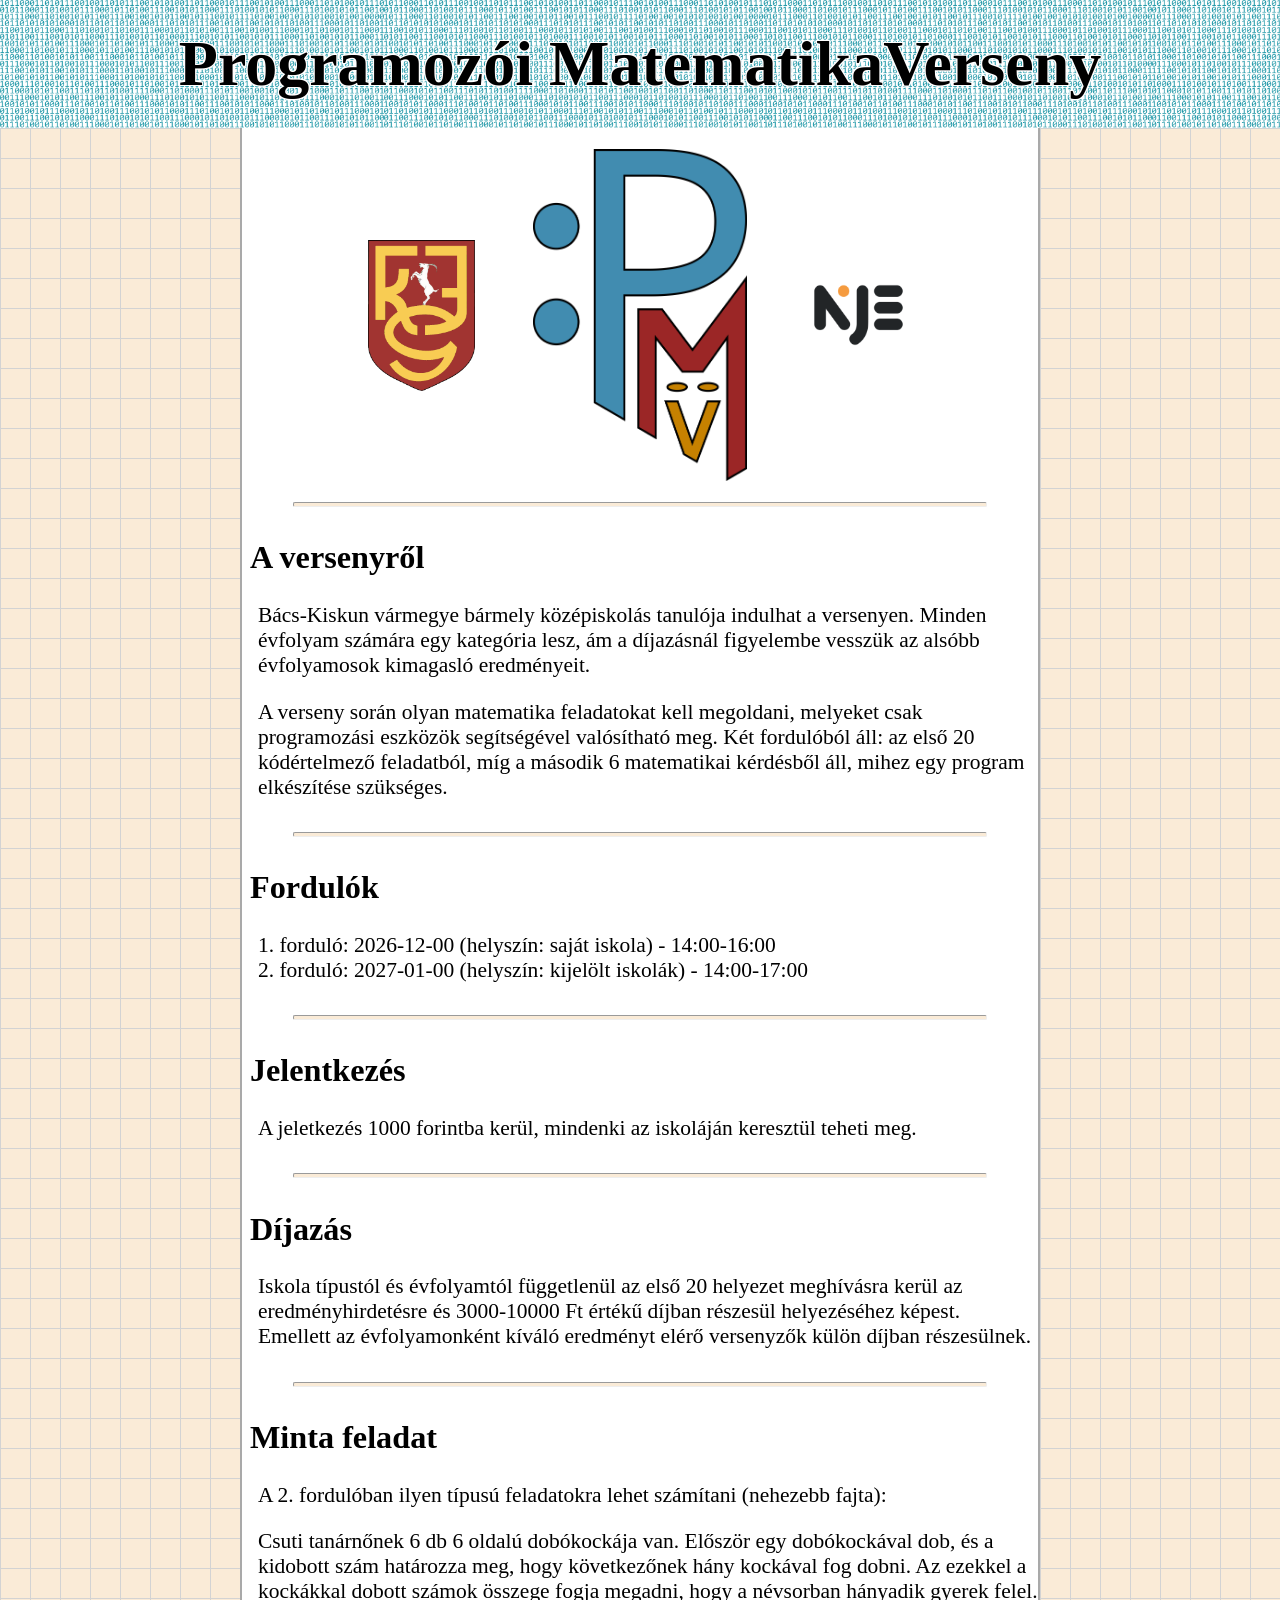
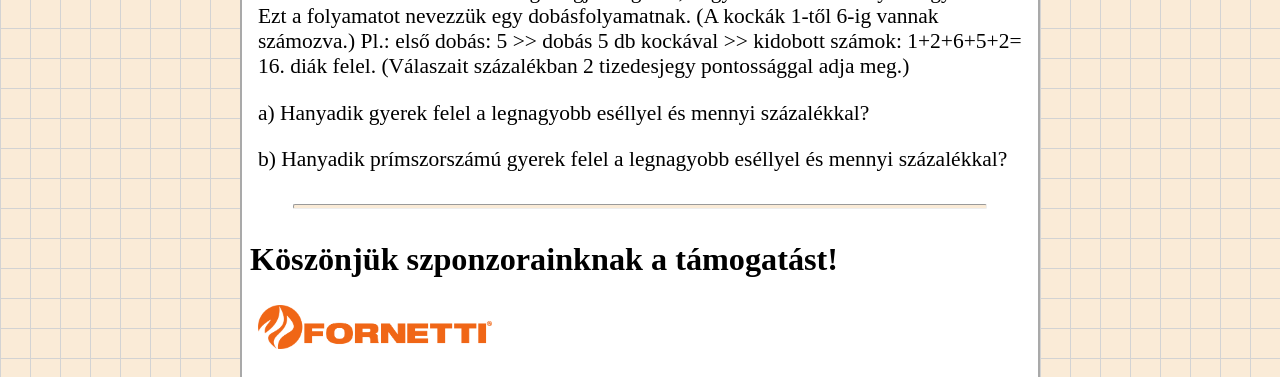
==== weboldal/weboldal.html @ 357684c5 "Add files via upload" ====
<!DOCTYPE html>
<html lang="hu">
    <head>
        <meta charset="UTF-8">
        <meta name="viewport" content="width=device-width, initial-scale=1.0">
        <title>Programozói Matematika Verseny</title>
        <link rel="icon" type="image/png" href="logo.png">
        <link rel="stylesheet" href="promat.css">
    </head>

    <body>
        <div class="fejlec">
            <h1 class="focim">Programozói MatematikaVerseny</h1>
        </div>
            

        <div class="container">
            <div class="szel bal"></div>

            <div class="tartalom">
                <div class="kepek">
                    <img alt="Katona logo" src="katona_logo.png" class="katona_logo">
                    <img alt="PMV logo" src="logo.png" class="PMV_logo">
                    <img alt="NJE logo" src="njeicon.png" class="NJE_logo">
                </div>

                <hr style="margin-top: 0;">
                    <h2>A versenyről</h2>
                    <p>Bács-Kiskun vármegye bármely középiskolás tanulója indulhat a versenyen. Minden évfolyam számára egy kategória lesz, ám a díjazásnál figyelembe vesszük az alsóbb évfolyamosok kimagasló eredményeit.</p>
                    <p>A verseny során olyan matematika feladatokat kell megoldani, melyeket csak programozási eszközök segítségével valósítható meg. 
                        Két fordulóból áll: az első 20 kódértelmező feladatból, míg a második 6 matematikai kérdésből áll, mihez egy program elkészítése szükséges. </p>
                <hr>
                    <h2>Fordulók</h2>
                    <p>1. forduló: 2026-12-00 (helyszín: saját iskola) - 14:00-16:00<br>
                        2. forduló: 2027-01-00 (helyszín: kijelölt iskolák) - 14:00-17:00</p>
                <hr>
                    <h2>Jelentkezés</h2>
                    <p>A jeletkezés 1000 forintba kerül, mindenki az iskoláján keresztül teheti meg.</p>
                <hr>
                    <h2>Díjazás</h2>
                    <p>Iskola típustól és évfolyamtól függetlenül az első 20 helyezet meghívásra kerül az eredményhirdetésre és 3000-10000 Ft értékű díjban részesül helyezéséhez képest.
                        Emellett az évfolyamonként kíváló eredményt elérő versenyzők külön díjban részesülnek.
                    </p>
                <hr>
                    <h2>Minta feladat</h2>
                    <p>A 2. fordulóban ilyen típusú feladatokra lehet számítani (nehezebb fajta):</p>
                    <p>Csuti tanárnőnek 6 db 6 oldalú dobókockája van. Először egy dobókockával dob, és a kidobott szám határozza meg, hogy következőnek hány kockával fog dobni. 
                        Az ezekkel a kockákkal dobott számok összege fogja megadni, hogy a névsorban hányadik gyerek felel. Ezt a folyamatot nevezzük egy dobásfolyamatnak. (A kockák 1-től 6-ig vannak számozva.)
                        Pl.: első dobás: 5 >> dobás 5 db kockával >> kidobott számok: 1+2+6+5+2= 16. diák felel. (Válaszait százalékban 2 tizedesjegy pontossággal adja meg.)</p>
                    <p>a) Hanyadik gyerek felel a legnagyobb eséllyel és mennyi százalékkal?</p>
                    <p>b) Hanyadik prímszorszámú gyerek felel a legnagyobb eséllyel és mennyi százalékkal?</p>
                <hr>
                    <h2>Köszönjük szponzorainknak a támogatást!</h2>
                    <p><a href="https://www.fornetti.hu/"><img alt="Fornetti" src="fornetti.png" class="Fornetti_logo"></a></p>

            </div>
            
            <div class="szel"></div>
        </div>
        




    </body>
</html>
---- weboldal/promat.css ----
body{
    margin: 0;
    padding: 0;
    background-color: antiquewhite;
    /*background-image:
        linear-gradient(lightgray 1px, transparent 1px),
        linear-gradient(90deg, lightgray 1px, transparent 1px);

    background-size: 30px 30px;/*clamp(10px, 3vw, 50px) clamp(10px, 3vw, 50px);*/
}

/*----------------------------------------------------------------------*/

.focim{
    text-align: center;
    font-size: clamp(10px, 5vw, 100px);
    text-shadow:
        -1px -1px 0 white,
         0px -1px 0 white,
         1px -1px 0 white,
        -1px  0px 0 white,
         1px  0px 0 white,
        -1px  1px 0 white,
         0px  1px 0 white,
         1px  1px 0 white;
}

.fejlec{
    height: clamp(60px, 10vw, 200px);
    background-color: white;
    background-image: url("fejlec3.png");
    background-size: clamp(300px, 30vw, 600px);
    

    display: flex;
    justify-content: center;
    align-items: center;

}

.kepek {
    display: flex;
    justify-content: center; /* oldalról közép */
    align-items: center;     /* fent-lent közép */
    gap: clamp(0px, 27%/6, 400px);
    /*border: 1px solid black;*/
}
/*.kepek img {
    border: 1px solid black; 
}*/

.katona_logo{
    width: clamp(0px, 27%/2, 200px);
    
}
.PMV_logo{
    padding: clamp(0px, 2.7%, 40px);
    width: clamp(0px, 27%, 400px);
}
.NJE_logo{
    width: clamp(0px, 27%/2, 200px);
    
}

/*----------------------------------------------------------------------*/

.Fornetti_logo{
    width: clamp(0px, 30%, 500px);
    
}


/*----------------------------------------------------------------------*/


.container {
    display: flex;
    justify-content: center;
    width: 100%;
}

.tartalom{
    flex-grow: 1;
    background-color: white;

    border-left: 2px solid darkgray;
    border-right: 2px solid darkgray;

    container-type: inline-size;

}
/*@media (max-width: 940px) {
    .tartalom {
        flex-grow: 0;    
        flex-shrink: 0;  
        max-width: 700PX;
        width: 100%;
        
    }
}*/
.szel{
    width: clamp(0px, (100% - 700px) / 2, 240px);
    flex-shrink: 0;
    background-color: antiquewhite;
    background-image:
        linear-gradient(lightgray 1px, transparent 1px),
        linear-gradient(90deg, lightgray 1px, transparent 1px);

    background-size: 30px 30px;
}
.bal{
    background-position: right top;
}


/*----------------------------------------------------------------------*/


hr{
    height: 3px;
    margin: clamp(15px, 2.7cqi * 1.5, 45px) 4vw;
    background-color: antiquewhite;
    border-radius: 2px;
}

h2{
    margin-left: 1%;
    font-size: clamp(15px, 2.7cqi * 1.5, 45px);
}
p{
    margin-left: 2%;
    font-size: clamp(10px, 2.7cqi, 30px);
}
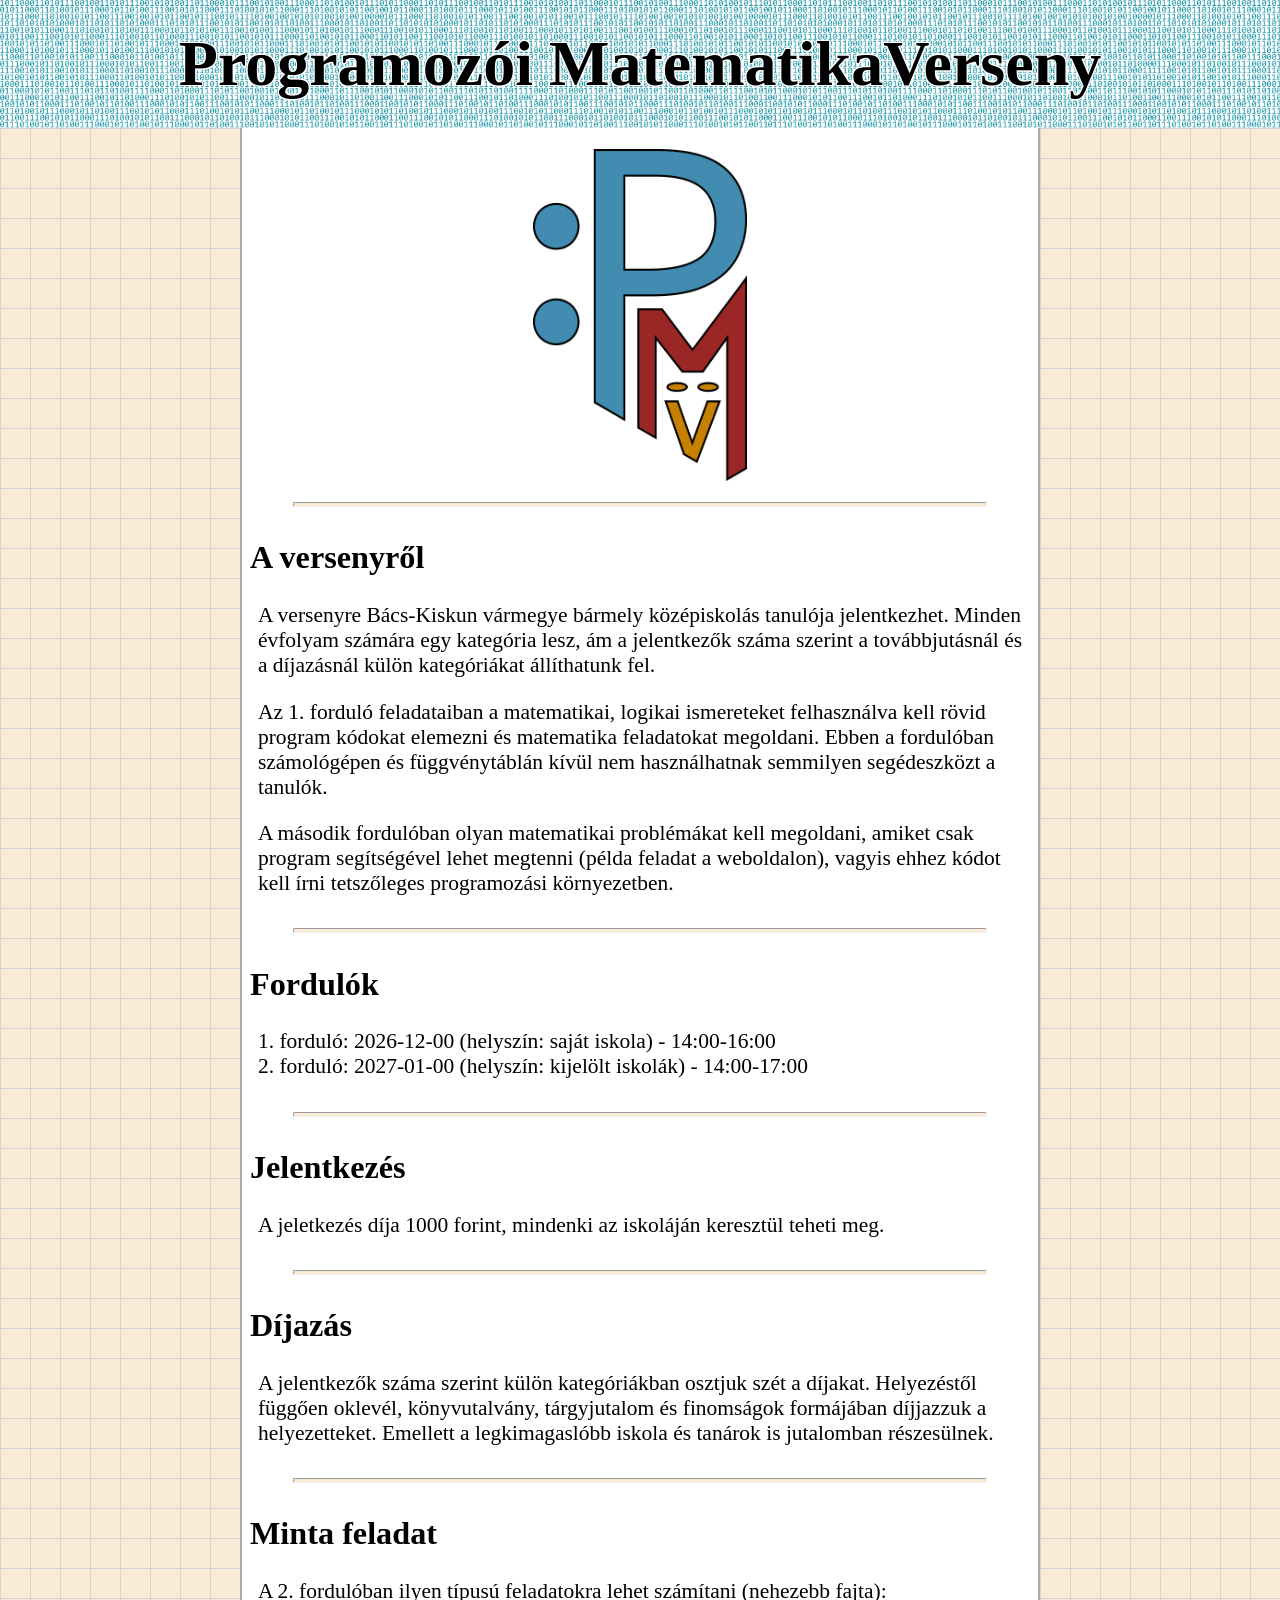
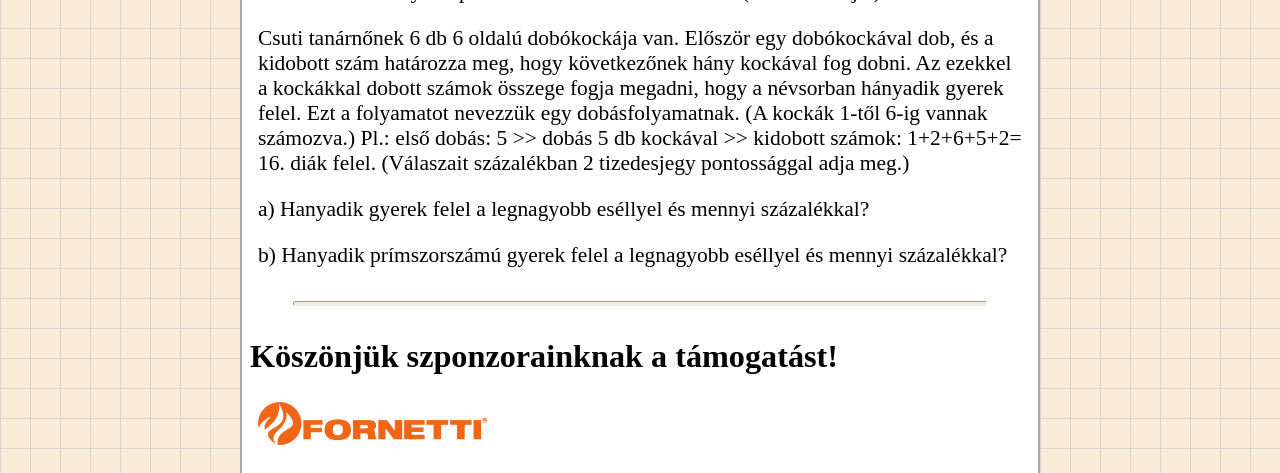
==== commit 010e2e98: "szöveg javítása" ====
--- a/weboldal/weboldal.html
+++ b/weboldal/weboldal.html
@@ -19,27 +19,26 @@
 
             <div class="tartalom">
                 <div class="kepek">
-                    <img alt="Katona logo" src="katona_logo.png" class="katona_logo">
+                    <!--<img alt="Katona logo" src="katona_logo.png" class="katona_logo">-->
                     <img alt="PMV logo" src="logo.png" class="PMV_logo">
-                    <img alt="NJE logo" src="njeicon.png" class="NJE_logo">
+                    <!-- <img alt="NJE logo" src="njeicon.png" class="NJE_logo"> -->
                 </div>
 
                 <hr style="margin-top: 0;">
                     <h2>A versenyről</h2>
-                    <p>Bács-Kiskun vármegye bármely középiskolás tanulója indulhat a versenyen. Minden évfolyam számára egy kategória lesz, ám a díjazásnál figyelembe vesszük az alsóbb évfolyamosok kimagasló eredményeit.</p>
-                    <p>A verseny során olyan matematika feladatokat kell megoldani, melyeket csak programozási eszközök segítségével valósítható meg. 
-                        Két fordulóból áll: az első 20 kódértelmező feladatból, míg a második 6 matematikai kérdésből áll, mihez egy program elkészítése szükséges. </p>
+                    <p>A versenyre Bács-Kiskun vármegye bármely középiskolás tanulója jelentkezhet. Minden évfolyam számára egy kategória lesz, ám a jelentkezők száma szerint a továbbjutásnál és a díjazásnál külön kategóriákat állíthatunk fel.</p>
+                    <p>Az 1. forduló feladataiban a matematikai, logikai ismereteket felhasználva kell rövid program kódokat elemezni és matematika feladatokat megoldani. Ebben a fordulóban számológépen és függvénytáblán kívül nem használhatnak semmilyen segédeszközt a tanulók. </p> 
+                    <p>A második fordulóban olyan matematikai problémákat kell megoldani, amiket csak program segítségével lehet megtenni (példa feladat a weboldalon), vagyis ehhez kódot kell írni tetszőleges programozási környezetben. </p>
                 <hr>
                     <h2>Fordulók</h2>
                     <p>1. forduló: 2026-12-00 (helyszín: saját iskola) - 14:00-16:00<br>
                         2. forduló: 2027-01-00 (helyszín: kijelölt iskolák) - 14:00-17:00</p>
                 <hr>
                     <h2>Jelentkezés</h2>
-                    <p>A jeletkezés 1000 forintba kerül, mindenki az iskoláján keresztül teheti meg.</p>
+                    <p>A jeletkezés díja 1000 forint, mindenki az iskoláján keresztül teheti meg.</p>
                 <hr>
                     <h2>Díjazás</h2>
-                    <p>Iskola típustól és évfolyamtól függetlenül az első 20 helyezet meghívásra kerül az eredményhirdetésre és 3000-10000 Ft értékű díjban részesül helyezéséhez képest.
-                        Emellett az évfolyamonként kíváló eredményt elérő versenyzők külön díjban részesülnek.
+                    <p>A jelentkezők száma szerint külön kategóriákban osztjuk szét a díjakat. Helyezéstől függően oklevél, könyvutalvány, tárgyjutalom és finomságok formájában díjjazzuk a helyezetteket. Emellett a legkimagaslóbb iskola és tanárok is jutalomban részesülnek.
                     </p>
                 <hr>
                     <h2>Minta feladat</h2>
--- a/weboldal/promat.css
+++ b/weboldal/promat.css
@@ -129,5 +129,6 @@
 }
 p{
     margin-left: 2%;
+    margin-right: 2%;
     font-size: clamp(10px, 2.7cqi, 30px);
 }
